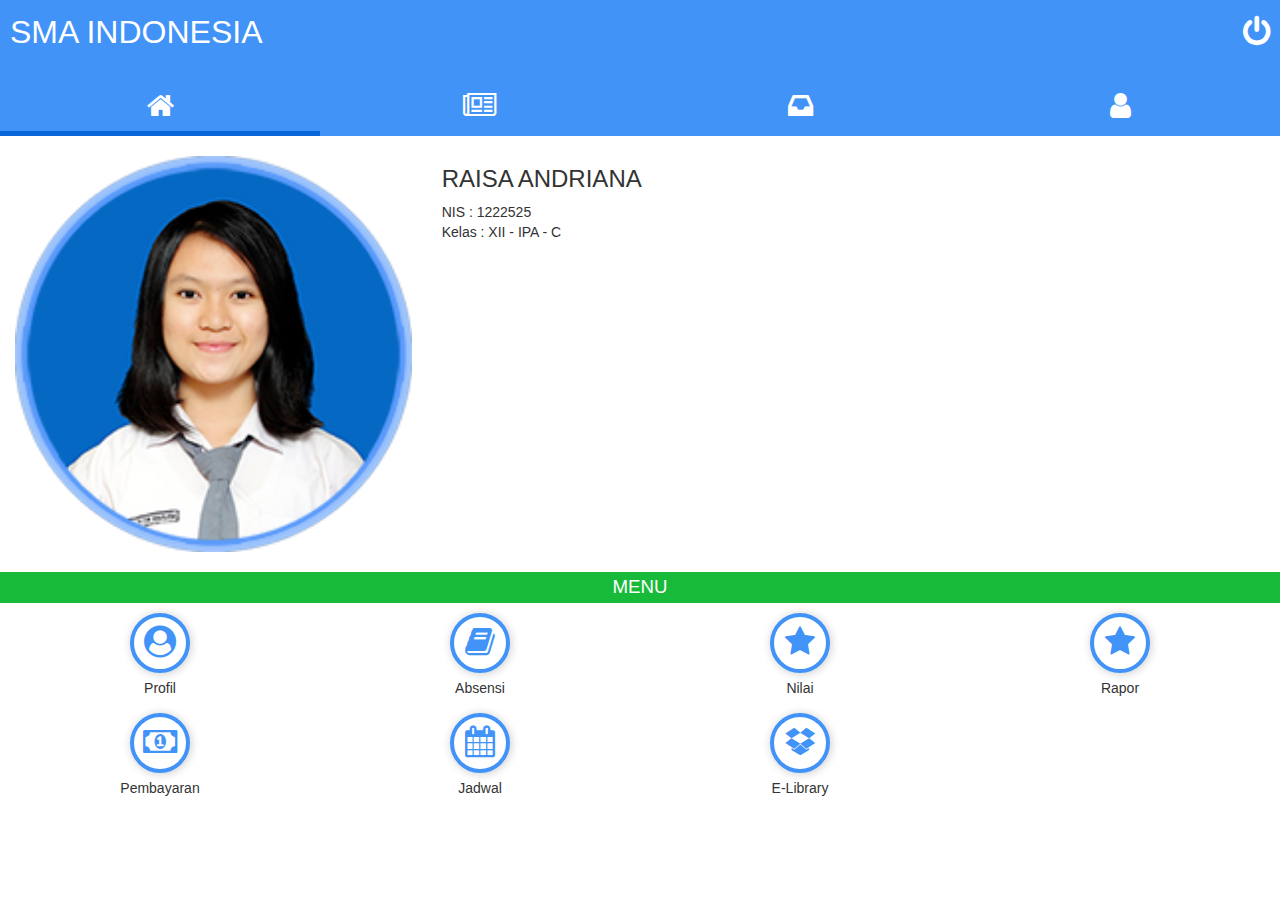
==== www/index.html @ 02286064 "Second commit" ====
<!DOCTYPE html>
<html lang="en">
<head>
    <meta charset="UTF-8">
    <meta name="viewport" content="width=device-width, initial-scale=1 maximum-scale=1 user-scalable=no">
    <meta name="mobile-web-app-capable" content="yes"><meta name="apple-mobile-web-app-capable" content="yes">
    <meta name="apple-touch-fullscreen" content="yes">

    <title>SMA INDONESIA</title>
    <link href="https://maxcdn.bootstrapcdn.com/font-awesome/4.7.0/css/font-awesome.min.css" rel="stylesheet" integrity="sha384-wvfXpqpZZVQGK6TAh5PVlGOfQNHSoD2xbE+QkPxCAFlNEevoEH3Sl0sibVcOQVnN" crossorigin="anonymous">
    <link rel="stylesheet" href="css/style.css">
    <link href="css/bootstrap.min.css" rel="stylesheet">
    <script src="https://ajax.googleapis.com/ajax/libs/jquery/1.12.4/jquery.min.js"></script>
    <script src="js/bootstrap.min.js"></script>
     <script>
         $(document).ready(function () {
            $("nav ul li").click(function(e) {

              if ($(this).hasClass('slider')) {
                return;
              }

              var whatTab = $(this).index();

              var howFar = 90 * whatTab;

              $(".slider").css({
                left: howFar + "px"
              });

              $(".ripple").remove();

              var posX = $(this).offset().left,
                  posY = $(this).offset().top,
                  buttonWidth = $(this).width(),
                  buttonHeight = $(this).height();

              $(this).prepend("<span class='ripple'></span>");

              if (buttonWidth >= buttonHeight) {
                buttonHeight = buttonWidth;
              } else {
                buttonWidth = buttonHeight;
              }

              var x = e.pageX - posX - buttonWidth / 2;
              var y = e.pageY - posY - buttonHeight / 2;

              $(".ripple").css({
                width: buttonWidth,
                height: buttonHeight,
                top: y + 'px',
                left: x + 'px'
              }).addClass("rippleEffect");

            });
            });
        </script>
    
  
</head>
<body>
   
     <header>
        <div class="judul">
                
                <p>SMA INDONESIA<a class="pull-right" href="login.html"><i class="fa fa-power-off" aria-hidden="true"></i></a></p>
                
        </div>
         <nav>
              <ul>
                  <li class="active"><a href="#tab1" data-toggle="tab"><i class="fa fa-home" aria-hidden="true"></i> <br></a></li>
                  <li><a href="#tab2" data-toggle="tab"><i class="fa fa-newspaper-o" aria-hidden="true"></i> <br></a></li>
                  <li><a href="#tab3" data-toggle="tab"><i class="fa fa-inbox" aria-hidden="true"></i> <br></a></li>
                  <li><a href="#tab4" data-toggle="tab"><i class="fa fa-user" aria-hidden="true"></i> <br></a></li>
                  <li class="slider"></li>
                </ul>
          </nav>
     </header>
      <div class="container-fluid">
        <div class="tab-content clearfix">
            <div class="tab-pane fade in active" id="tab1">
                <div class="row">
                   <div class="col-xs-4" id="pasfoto">
                       <img class="img-responsive" src="img/pasfoto.png" alt="">
                   </div>
                    <div class="col-xs-8">
                        <h3>RAISA ANDRIANA</h3>
                        <p>NIS : 1222525 <br>
                        Kelas : XII - IPA - C
                        </p>
                        
                    </div>
                </div>
                <div class="row" id="submenu">
                    <h3 class="hilight">MENU</h3>
                    <div class="col-xs-3">
                        <a href="profil.html"><i class="fa fa-user-circle" aria-hidden="true"></i></a>
                        <p class="text-center">Profil</p>
                    </div>
                    <div class="col-xs-3">
                        <a href="absen.html"><i class="fa fa-book" aria-hidden="true"></i></a>
                        <p class="text-center">Absensi</p>
                    </div>
                    <div class="col-xs-3">
                        <a href="nilai.html"><i class="fa fa-star" aria-hidden="true"></i></a>
                        <p class="text-center">Nilai</p>
                    </div>
                    <div class="col-xs-3">
                        <a href="rapor.html"><i class="fa fa-star" aria-hidden="true"></i></a>
                        <p class="text-center">Rapor</p>
                    </div>
                    <div class="col-xs-3">
                        <a href="spp.html"><i class="fa fa-money" aria-hidden="true"></i></a>
                        <p class="text-center">Pembayaran</p>
                    </div>
                    <div class="col-xs-3">
                        <a href="jadwal.html"><i class="fa fa-calendar" aria-hidden="true"></i></a>
                        <p class="text-center">Jadwal</p>
                    </div>
                    <div class="col-xs-3">
                        <a href="elib.html"><i class="fa fa-dropbox" aria-hidden="true"></i></a>
                        <p class="text-center">E-Library</p>
                    </div>
                    
                </div>
            </div>
            <div class="tab-pane fade" id="tab2">
                <div class="card">
                    <h3 class="card-title"><u>Pengumuman Persiapan Ujian Semester</u> </h3>
                    <p class="date new">20 Agustus 2017 </p>
                    <p class="card-text">Some quick example text to build on the card title and make up the bulk of the card's content.</p>
                    <a href="#" class="btn btn-primary">Baca Selengkapnya</a>
                </div>
                <div class="card">
                    <h3 class="card-title"><u>Pengumuman Libur Sekolah</u> </h3>
                    <p class="date">1 Agustus 2017</p>
                    <p class="card-text">Some quick example text to build on the card title and make up the bulk of the card's content.</p>
                    <a href="#" class="btn btn-primary">Baca Selengkapnya</a>
                </div>
                <div class="card">
                    <h3 class="card-title"><u>Penting!! Hati-hati Terhadap Segala Penipuan </u> </h3>
                    <p class="date">17 Juli 2017</p>
                    <p class="card-text">Some quick example text to build on the card title and make up the bulk of the card's content.</p>
                    <a href="#" class="btn btn-primary">Baca Selengkapnya</a>
                </div>
                <div class="card">
                    <h3 class="card-title"><u>Pengumuman Pelunasan SPP</u> </h3>
                    <p class="date">2 Juli 2017</p>
                    <p class="card-text">Some quick example text to build on the card title and make up the bulk of the card's content.</p>
                    <a href="#" class="btn btn-primary">Baca Selengkapnya</a>
                </div>
            </div>
            <div class="tab-pane fade" id="tab3">
                <div class="card">
                    <h3 class="card-title"><u>Pelunasan SPP Bulan Agustus 2017</u> </h3>
                    <p class="date new">20 Agustus 2017 </p>
                    <p class="card-text">Some quick example text to build on the card title and make up the bulk of the card's content.</p>
                    <a href="#" class="btn btn-primary">Baca Selengkapnya</a>
                </div>
            </div>
            <div class="tab-pane fade" id="tab4">
                <div class="container">
                    <div id="pasfoto">
                        <img class="img-responsive" src="img/pasfoto.png" alt="">
                        <h2 class="text-center">Raisa Andriana</h2>
                        <p class="text-center">XII - IPA - C</p>
                    </div>
                    <div class="table">
                       <table class="akun">
                        <tr>
                            <td>Username</td>
                            <td>: </td>
                            <td colspan="2">raisa6690</td>
                        </tr>
                        <tr>
                            <td>Email</td>
                            <td>: </td>
                            <td colspan="2">raisa6690@gmail.com</td>
                        </tr>
                        <tr>
                            <td>Password</td>
                            <td>: </td>
                            <td>*********</td>
                            <td><a href="#">Ganti</a></td>
                        </tr>
                        <tr>
                            <td>No. Handphone</td>
                            <td>: </td>
                            <td colspan="2">0821 4444 8888</td>
                        </tr>
                        <tr>
                            <td colspan="4" id="out">
                                <a href="login.html">Log Out</a>
                            </td>
                        </tr>
                        </table>
                    </div>
                </div>
            </div>
				
        </div>

       
        
   </div>
    
    
</body>
</html>
---- www/css/style.css ----
header{
    background: #4193F7;
    color: white;
    width: 100%;
}
header .judul p{
    font-size: 24pt;
    padding: 10px 
}header .judul{
    width: 100%;
}
header .judul p a i{
    color: white;
}
ul {
  font-size: 0;
  position: relative;
  padding: 0;
  width: 100%;
  margin: 40px auto;
  user-select: none;
}

li {
  display: inline-block;
  width: 25%;
  height: 60px;
  font-size: 9px;
  text-align: center;
  line-height: 60px;
  color: #fff;
  text-transform: uppercase;
  position: relative;
  overflow: hidden;
  cursor: pointer;
    text-decoration: none;
}

nav ul li a i{
    font-size: 22pt !important;
}
nav ul li a{
    color: white;
    text-decoration: none;
    display: block;
    line-height: 15px;
    padding-top: 15px; 
}
nav ul li a:hover{
    text-decoration: none !important;
    color: inherit;
    color: white ;
}
a:hover{
    text-decoration: none !important;
    color: inherit;
}
ul li a:focus{
    text-decoration: none;
    color: inherit;
}
.slider {
  display: block;
  position: absolute;
  bottom: 0;
  left: 0;
  height: 5px;
  background: #0966D8;
  transition: all 0.5s;
}
.ripple {
  width: 0;
  height: 0;
  border-radius: 50%;
  background: rgba(255, 255, 255, 0.4);
  -webkit-transform: scale(0);
  -ms-transform: scale(0);
  transform: scale(0);
  position: absolute;
  opacity: 1;
}

.rippleEffect {
  -webkit-animation: rippleDrop .6s linear;
  animation: rippleDrop .6s linear;
}

@-webkit-keyframes 
rippleDrop {  100% {
 -webkit-transform: scale(2);
 transform: scale(2);
 opacity: 0;
}
}

@keyframes 
rippleDrop {  100% {
 -webkit-transform: scale(2);
 transform: scale(2);
 opacity: 0;
}
}
/*content*/
#pasfoto img{
    width: 100%;
    margin-top: 10px;
}
.hilight{
    background-color: #18BA3A;
    padding: 5px;
    font-size: 14pt;
    color: white;
    text-align: center;
}
#submenu p{
    padding: 5px 0;
}

#submenu a{
    background-color: white;
    text-align: center;
    width: 60px;
    height: 60px;
    border: 4px solid #4193F7; 
    color: #4193F7;
    display: block;
    border-radius: 50%;
    box-shadow: 1px 1px 10px rgba(0, 0, 0, .2);
    margin: 0 auto;
    
}
#submenu a i{
    font-size: 24pt;
    line-height: 50px;
}
.new:after{
    background-color: red;
    content: "NEW";
    color: white;
    font-size: 9pt;
    padding: 2px;
}
.date{
    color: #4193F7;
    font-style: italic;
    margin-top: -5px;
}

#tab4 #pasfoto img{
    width: 40%;
    margin: 0 auto;
}
#tab4 p{
    font-size: 16pt;
}
.akun{
    margin: 0 auto;
}
.akun tr td{
    padding: 0 5px 0 5px;
}
.akun tr #out{
    text-align: center;
    padding-top: 20px;
}
.akun tr td a{
    margin: 0 auto;
    text-align: center;
    float: none;
    width: 500px;
    padding: 2px 20px;
    background: #4193F7;
    color: white;
    font-size: 11pt;
    text-decoration: none;
}
/*login*/
.logo{
    padding: 25px 0 5px 0;
    box-shadow: 0 2px 5px 1px rgba(0, 0, 0, 0.2);
    
    
}
.logo img{
    width: 80px;
    margin: 0 auto;
}
.logo p{
    font-size: 16pt;
    font-weight: bold;
    letter-spacing: 2px;
    padding-top: 15px;
}
/*
h1 {
  height: 100px;
  width: 100%;
  font-size: 18px;
  background: #18aa8d;
  color: white;
  line-height: 150%;
  border-radius: 3px 3px 0 0;
  box-shadow: 0 2px 5px 1px rgba(0, 0, 0, 0.2);
}
*/

/*
form {
  box-sizing: border-box;
  width: 260px;
  margin: 100px auto 0;
  box-shadow: 2px 2px 5px 1px rgba(0, 0, 0, 0.2);
  padding-bottom: 40px;
  border-radius: 3px;
}
*/

#login{
    margin: 0 auto;
    width: 250px;
}

#login input {
  margin: 30px 0;
  width: 250px;
  display: block;
  border: none;
  padding: 10px 0;
  border-bottom: solid 1px #4193F7;
  -webkit-transition: all 0.3s cubic-bezier(0.64, 0.09, 0.08, 1);
          transition: all 0.3s cubic-bezier(0.64, 0.09, 0.08, 1);
  background: -webkit-linear-gradient(top, rgba(255, 255, 255, 0) 96%, #4193F7 4%);
  background: linear-gradient(to bottom, rgba(255, 255, 255, 0) 96%, #4193F7 4%);
  background-position: -250px 0;
  background-size: 250px 100%;
  background-repeat: no-repeat;
  color: #4193F7;
}
#login input:focus, input:valid {
  box-shadow: none;
  outline: none;
  background-position: 0 0;
}
#login input:focus::-webkit-input-placeholder, input:valid::-webkit-input-placeholder {
  color: #4193F7;
  font-size: 11px;
  -webkit-transform: translateY(-20px);
          transform: translateY(-20px);
  visibility: visible !important;
}

#login button {
    border: none;
    background: #4193F7;
    cursor: pointer;
    border-radius: 3px;
    padding: 10px;
    margin-bottom: 10px;
    width: 250px;
    color: white;
    box-shadow: 0 3px 6px 0 rgba(0, 0, 0, 0.2);
}
#login button:hover {
    box-shadow: 0 6px 6px 0 rgba(0, 0, 0, 0.2);
    transition: all 0.3s;
}
#login a{
    color: dimgray;
    text-decoration: none;
    text-align: center;
    display: block;
    
}
#login p{
    color: #4193F7;
    font-size: 18pt;
    margin-top: 20px;
    
}
 
/*The magic happens in a few lines of code for the input:focus and input:valid. The CSS transform property plays a crucial role to achieve this little instant feedback effect.*/

#login input:focus::-webkit-input-placeholder, #login input:valid::-webkit-input-placeholder {
  color: #4193F7;
  font-size: 11px;
  -webkit-transform: translateY(-20px);
          transform: translateY(-20px);
  visibility: visible !important;
}

.atas{
    width: 100%;
    background-color: #4193F7;
    color: white;
    height: 50px;
    margin: 0 auto;
}
.atas h3{
    margin: 0;
    padding: 6px;
}
.atas a, .atas a:focus, .atas a:hover{
    color: white;
    font-size: 22pt;
    padding-right: 10px;
    text-decoration: none;
    
}
#profil .box {
    padding: 5px
}
#profil .hilight{
    margin-top: 0;
}
#profil p{
    font-size: 7pt;
}
#profil table tr td{
    padding: 3px 5px;
    vertical-align:baseline;
    font-size: 10pt
}
.box{
    width: 100%;
    padding: 2px;
    
}
.shadow {
    box-shadow: 1px 1px 2px rgba(0, 0, 0, .1);
    padding: 0;
}
#tabel{
    width: 100%;
    margin: 0;
}
#tabel tr th{
    text-align: center;
    background-color: #4193F7;
    border: 1px solid white;
    padding: 3px 10px;
    color: white;
}
.rapor tr th{
    background-color: #05B43A;
}
#tabel tr:nth-child(even) {
    background-color: rgba(0, 0, 0, .05);
}
#tabel tr td{
    text-align: center;
    padding: 5px 5px;
    font-size: 9pt
}
#tabel tr .mata{
    text-align: left;
}
#tabel tr .kanan{
    text-align: right;
}
.table-responsive{
    border: none !important;
    margin: 0;
    
    margin: 0 auto;
}
#tabel .red{
    background-color: #C50000 !important;
    color: white;
}
#nilai p{
    font-size: 8pt;
}
#nilai u{
    color: darkred;
}
#tabel ul li{
    display: block;
}
#recent #tabel tr td{
    padding: 5px 20px;
}
#pilihan{
    width: 90%;
    margin: 0 auto;
}
.rapor .jumlah{
    background-color: #05B43A !important;
    color: white;
}
#pembayaran #tabel #status{
    background: #05B43A;
    color: white;
}
#elib a{
    text-decoration: none;
}
#grafik .progress{
    margin-bottom: 10px;
}
#grafik{
    margin-bottom: 20px;
    font-size: 8pt;
}
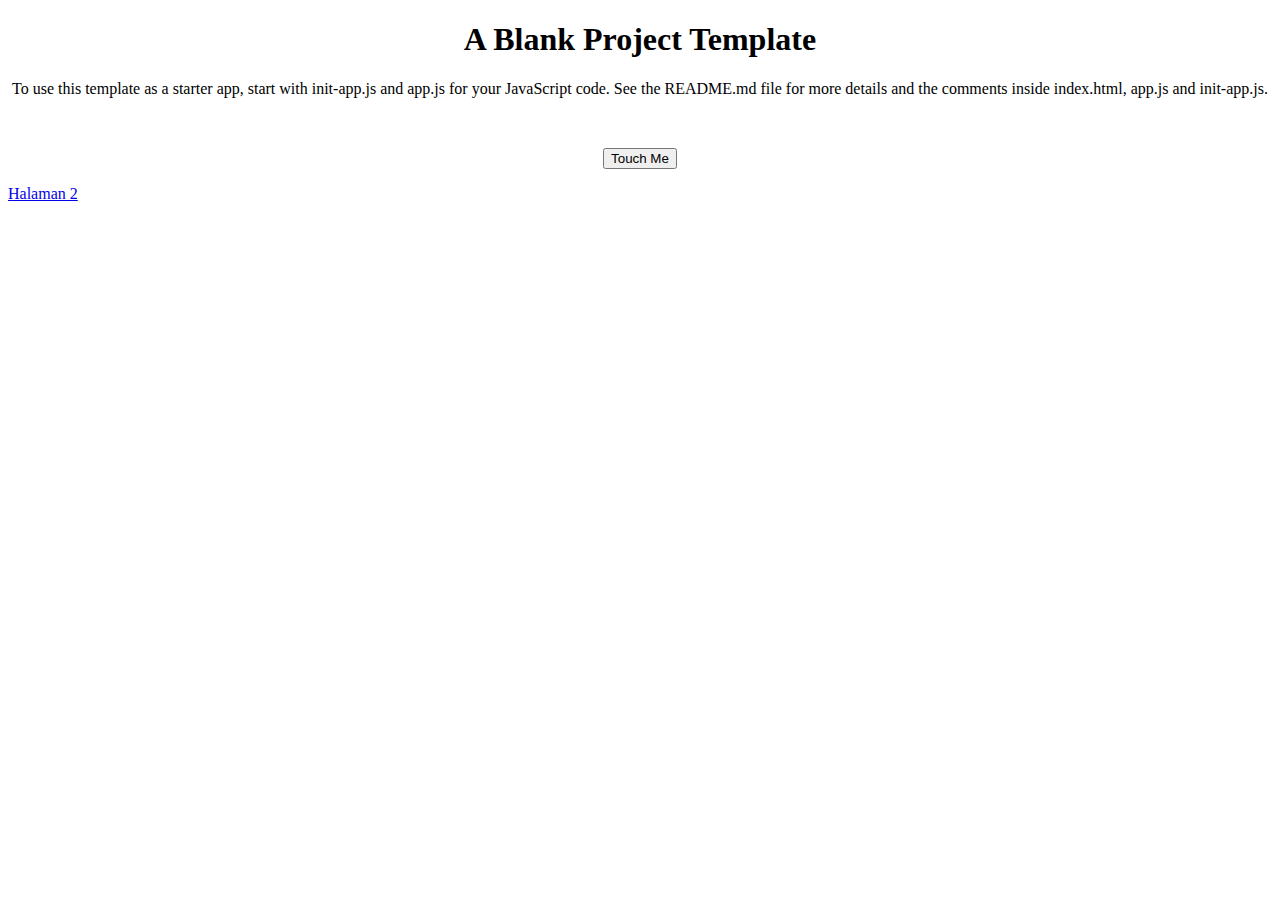
==== commit 0f36ca54: "last commit" ====
--- a/www/index.html
+++ b/www/index.html
@@ -1,210 +1,139 @@
-<!DOCTYPE html>
-<html lang="en">
-<head>
-    <meta charset="UTF-8">
-    <meta name="viewport" content="width=device-width, initial-scale=1 maximum-scale=1 user-scalable=no">
-    <meta name="mobile-web-app-capable" content="yes"><meta name="apple-mobile-web-app-capable" content="yes">
-    <meta name="apple-touch-fullscreen" content="yes">
-
-    <title>SMA INDONESIA</title>
-    <link href="https://maxcdn.bootstrapcdn.com/font-awesome/4.7.0/css/font-awesome.min.css" rel="stylesheet" integrity="sha384-wvfXpqpZZVQGK6TAh5PVlGOfQNHSoD2xbE+QkPxCAFlNEevoEH3Sl0sibVcOQVnN" crossorigin="anonymous">
-    <link rel="stylesheet" href="css/style.css">
-    <link href="css/bootstrap.min.css" rel="stylesheet">
-    <script src="https://ajax.googleapis.com/ajax/libs/jquery/1.12.4/jquery.min.js"></script>
-    <script src="js/bootstrap.min.js"></script>
-     <script>
-         $(document).ready(function () {
-            $("nav ul li").click(function(e) {
-
-              if ($(this).hasClass('slider')) {
-                return;
-              }
-
-              var whatTab = $(this).index();
-
-              var howFar = 90 * whatTab;
-
-              $(".slider").css({
-                left: howFar + "px"
-              });
-
-              $(".ripple").remove();
-
-              var posX = $(this).offset().left,
-                  posY = $(this).offset().top,
-                  buttonWidth = $(this).width(),
-                  buttonHeight = $(this).height();
-
-              $(this).prepend("<span class='ripple'></span>");
-
-              if (buttonWidth >= buttonHeight) {
-                buttonHeight = buttonWidth;
-              } else {
-                buttonWidth = buttonHeight;
-              }
-
-              var x = e.pageX - posX - buttonWidth / 2;
-              var y = e.pageY - posY - buttonHeight / 2;
-
-              $(".ripple").css({
-                width: buttonWidth,
-                height: buttonHeight,
-                top: y + 'px',
-                left: x + 'px'
-              }).addClass("rippleEffect");
-
-            });
-            });
-        </script>
-    
-  
-</head>
-<body>
-   
-     <header>
-        <div class="judul">
-                
-                <p>SMA INDONESIA<a class="pull-right" href="login.html"><i class="fa fa-power-off" aria-hidden="true"></i></a></p>
-                
-        </div>
-         <nav>
-              <ul>
-                  <li class="active"><a href="#tab1" data-toggle="tab"><i class="fa fa-home" aria-hidden="true"></i> <br></a></li>
-                  <li><a href="#tab2" data-toggle="tab"><i class="fa fa-newspaper-o" aria-hidden="true"></i> <br></a></li>
-                  <li><a href="#tab3" data-toggle="tab"><i class="fa fa-inbox" aria-hidden="true"></i> <br></a></li>
-                  <li><a href="#tab4" data-toggle="tab"><i class="fa fa-user" aria-hidden="true"></i> <br></a></li>
-                  <li class="slider"></li>
-                </ul>
-          </nav>
-     </header>
-      <div class="container-fluid">
-        <div class="tab-content clearfix">
-            <div class="tab-pane fade in active" id="tab1">
-                <div class="row">
-                   <div class="col-xs-4" id="pasfoto">
-                       <img class="img-responsive" src="img/pasfoto.png" alt="">
-                   </div>
-                    <div class="col-xs-8">
-                        <h3>RAISA ANDRIANA</h3>
-                        <p>NIS : 1222525 <br>
-                        Kelas : XII - IPA - C
-                        </p>
-                        
-                    </div>
-                </div>
-                <div class="row" id="submenu">
-                    <h3 class="hilight">MENU</h3>
-                    <div class="col-xs-3">
-                        <a href="profil.html"><i class="fa fa-user-circle" aria-hidden="true"></i></a>
-                        <p class="text-center">Profil</p>
-                    </div>
-                    <div class="col-xs-3">
-                        <a href="absen.html"><i class="fa fa-book" aria-hidden="true"></i></a>
-                        <p class="text-center">Absensi</p>
-                    </div>
-                    <div class="col-xs-3">
-                        <a href="nilai.html"><i class="fa fa-star" aria-hidden="true"></i></a>
-                        <p class="text-center">Nilai</p>
-                    </div>
-                    <div class="col-xs-3">
-                        <a href="rapor.html"><i class="fa fa-star" aria-hidden="true"></i></a>
-                        <p class="text-center">Rapor</p>
-                    </div>
-                    <div class="col-xs-3">
-                        <a href="spp.html"><i class="fa fa-money" aria-hidden="true"></i></a>
-                        <p class="text-center">Pembayaran</p>
-                    </div>
-                    <div class="col-xs-3">
-                        <a href="jadwal.html"><i class="fa fa-calendar" aria-hidden="true"></i></a>
-                        <p class="text-center">Jadwal</p>
-                    </div>
-                    <div class="col-xs-3">
-                        <a href="elib.html"><i class="fa fa-dropbox" aria-hidden="true"></i></a>
-                        <p class="text-center">E-Library</p>
-                    </div>
-                    
-                </div>
-            </div>
-            <div class="tab-pane fade" id="tab2">
-                <div class="card">
-                    <h3 class="card-title"><u>Pengumuman Persiapan Ujian Semester</u> </h3>
-                    <p class="date new">20 Agustus 2017 </p>
-                    <p class="card-text">Some quick example text to build on the card title and make up the bulk of the card's content.</p>
-                    <a href="#" class="btn btn-primary">Baca Selengkapnya</a>
-                </div>
-                <div class="card">
-                    <h3 class="card-title"><u>Pengumuman Libur Sekolah</u> </h3>
-                    <p class="date">1 Agustus 2017</p>
-                    <p class="card-text">Some quick example text to build on the card title and make up the bulk of the card's content.</p>
-                    <a href="#" class="btn btn-primary">Baca Selengkapnya</a>
-                </div>
-                <div class="card">
-                    <h3 class="card-title"><u>Penting!! Hati-hati Terhadap Segala Penipuan </u> </h3>
-                    <p class="date">17 Juli 2017</p>
-                    <p class="card-text">Some quick example text to build on the card title and make up the bulk of the card's content.</p>
-                    <a href="#" class="btn btn-primary">Baca Selengkapnya</a>
-                </div>
-                <div class="card">
-                    <h3 class="card-title"><u>Pengumuman Pelunasan SPP</u> </h3>
-                    <p class="date">2 Juli 2017</p>
-                    <p class="card-text">Some quick example text to build on the card title and make up the bulk of the card's content.</p>
-                    <a href="#" class="btn btn-primary">Baca Selengkapnya</a>
-                </div>
-            </div>
-            <div class="tab-pane fade" id="tab3">
-                <div class="card">
-                    <h3 class="card-title"><u>Pelunasan SPP Bulan Agustus 2017</u> </h3>
-                    <p class="date new">20 Agustus 2017 </p>
-                    <p class="card-text">Some quick example text to build on the card title and make up the bulk of the card's content.</p>
-                    <a href="#" class="btn btn-primary">Baca Selengkapnya</a>
-                </div>
-            </div>
-            <div class="tab-pane fade" id="tab4">
-                <div class="container">
-                    <div id="pasfoto">
-                        <img class="img-responsive" src="img/pasfoto.png" alt="">
-                        <h2 class="text-center">Raisa Andriana</h2>
-                        <p class="text-center">XII - IPA - C</p>
-                    </div>
-                    <div class="table">
-                       <table class="akun">
-                        <tr>
-                            <td>Username</td>
-                            <td>: </td>
-                            <td colspan="2">raisa6690</td>
-                        </tr>
-                        <tr>
-                            <td>Email</td>
-                            <td>: </td>
-                            <td colspan="2">raisa6690@gmail.com</td>
-                        </tr>
-                        <tr>
-                            <td>Password</td>
-                            <td>: </td>
-                            <td>*********</td>
-                            <td><a href="#">Ganti</a></td>
-                        </tr>
-                        <tr>
-                            <td>No. Handphone</td>
-                            <td>: </td>
-                            <td colspan="2">0821 4444 8888</td>
-                        </tr>
-                        <tr>
-                            <td colspan="4" id="out">
-                                <a href="login.html">Log Out</a>
-                            </td>
-                        </tr>
-                        </table>
-                    </div>
-                </div>
-            </div>
-				
-        </div>
-
-       
-        
-   </div>
-    
-    
-</body>
-</html>+<!DOCTYPE html>
+<html>
+<!--
+  * Please see the included README.md file for license terms and conditions.
+  -->
+<head>
+    <title>Blank Cordova Mobile App Template</title>
+    <meta http-equiv="Content-type" content="text/html; charset=utf-8">
+
+    <!-- see http://webdesign.tutsplus.com/tutorials/htmlcss-tutorials/quick-tip-dont-forget-the-viewport-meta-tag -->
+    <!-- <meta name="viewport" content="width=device-width, minimum-scale=1, initial-scale=1"> -->
+    <meta name="viewport" content="width=device-width, minimum-scale=1, initial-scale=1, user-scalable=no">
+    <!-- <meta name="viewport" content="width=device-width, initial-scale=1, user-scalable=yes, minimum-scale=1, maximum-scale=2"> -->
+    <style>
+        /* following two viewport lines are equivalent to meta viewport statement above, and is needed for Windows */
+        /* see http://www.quirksmode.org/blog/archives/2014/05/html5_dev_conf.html and http://dev.w3.org/csswg/css-device-adapt/ */
+        @-ms-viewport { width: 100vw ; min-zoom: 100% ; zoom: 100% ; }          @viewport { width: 100vw ; min-zoom: 100% zoom: 100% ; }
+        @-ms-viewport { user-zoom: fixed ; min-zoom: 100% ; }                   @viewport { user-zoom: fixed ; min-zoom: 100% ; }
+        /*@-ms-viewport { user-zoom: zoom ; min-zoom: 100% ; max-zoom: 200% ; }   @viewport { user-zoom: zoom ; min-zoom: 100% ; max-zoom: 200% ; }*/
+    </style>
+
+    <!-- See explanation at the bottom of this file for info regarding placement of JS libraries. -->
+    <!-- These library references (below) are just examples to give you the general idea... -->
+    <!-- <script src="lib/mc/hammer.js"></script> -->
+    <!-- <script src="lib/ft/fastclick.js"></script> -->
+    <!-- <script src="lib/jq/jquery.js"></script> -->
+
+    <link rel="stylesheet" href="css/app.css">
+</head>
+
+
+<body>
+    <h1 class="align-center">A Blank Project Template</h1>
+    <p class="align-center">
+        To use this template as a starter app, start with init-app.js and app.js for your JavaScript code.
+        See the README.md file for more details and the comments inside index.html, app.js and init-app.js.
+    </p>
+    <br>
+    <p class="align-center">
+        <input type="button" id="id_btnHello" value="Touch Me">
+    </p>
+    
+    <a href="hal2.html"> Halaman 2 </a>
+
+    <!-- IMPORTANT: Do not include a weinre script tag as part of your release builds! -->
+    <!-- Place your remote debugging weinre script URL here, if it does not work below. -->
+
+    <!-- See <head> section above for additional JS libraries loaded as part of this application. -->
+
+    <!-- "Phantom" cordova.js required for projects that use Cordova plugins. -->
+    <script src="cordova.js"></script>
+
+    <!-- for your event code, see README and file comments for details -->
+    <script src="js/app.js"></script>
+    <!-- for your init code, see README and file comments for details -->
+    <script src="js/init-app.js"></script>
+    <!-- normalizes device and document ready events, see file for details -->
+    <script src="xdk/init-dev.js"></script>
+
+    <!-- IMPORTANT: Do not include a weinre script tag as part of your release builds! -->
+    <!-- Place your remote debugging weinre script URL here, if it does not work above. -->
+</body>
+
+<!--
+
+    Recommended JavaScript library load order for hybrid Cordova apps:
+
+    * "Device-Independent" JavaScript libraries.
+    * optional: weinre debug script tag for remote console debug (see notes).
+    * Intel XDK device JavaScript library.
+    * Cordova/PhoneGap device JavaScript library.
+    * "Device-Dependent" JavaScript libraries.
+    * Application JavaScript <script> tags and libraries.
+    * optional: weinre debug script tag for remote console debug (see notes).
+
+    In complex projects, the JavaScript load order is important. You must
+    insure that the underlying device API native code finishes its init, which
+    usually takes longer than the webview init...
+
+    VERY IMPORTANT: notice that all of the libraries used in this project are
+    located within the app's local directories, which means they will get
+    bundled with the app. They are NOT being pulled in over the net. In most
+    cases, this is what you should be doing when you build a hybrid mobile
+    app. This insures that you always use the JS code that you debugged
+    against AND that you are not requiring a data connection (network
+    connection) to get the app started. If your app startup required a data
+    connection to initialize and start interaction with the user, lack of a
+    reliable network connection could be disasterous. Not to mention it
+    generally results in a slower load time. Loading locally is much
+    friendlier to your end user's data plan and their device battery.  :-)
+
+    NOTE: do not use a directory prefix with the cordova.js file - it is
+    inserted automatically by the build system, simulator and other tools and
+    is assumed to be in the index.html source directory. You will not find
+    this JS file anywhere in your project, it is a "phantom" library. If you
+    do see copies of this file as part of your project it should be removed to
+    avoid confusion and problems.
+
+    LIBRARY NOTE: If you are using a large number of JavaScript libraries,
+    especially third-party libraries (like jQuery, {{ mustache }}, Underscore,
+    etc.) that are "independent" of the device APIs provided by the Cordova
+    library and plugins - and they are independent of your app code - your
+    app initialization will be most successful if you load these libraries
+    BEFORE the Cordova JS file, in the <head> section of your index.html file.
+    Obviously, any code that depends on Cordova APIs must be loaded AFTER the
+    cordova.js library.
+
+    Libraries that are "independent" of the device APIs are libraries that you
+    could use in a desktop browser. "Dependent" libraries are, most likely,
+    your own code that you've written specifically to work with the Cordova
+    device APIs. In some cases, if your device-dependent code requires access
+    to device-independent code to get started, you may have to use something
+    like CommonJS to force the device-dependent code to wait for the
+    device-independent code to initialize, otherwise you may have trouble
+    getting your app started.
+
+    Because of this added dependency on the underlying native code (device)
+    initialization, you should not use the "document ready" event to start
+    your application. You should wait for the cordova "deviceready" event
+    before you begin your application (if it uses any Cordova device APIs); in
+    practice, it is best to wait for both. (See the init-dev.js file in this
+    template for an example of how to wait for both, it generates a custom
+    "app.Ready" event that you can wait for and just forget about the other
+    events.)
+
+    NOTE: *any* library that redefines addEventListener() or fiddles with
+    outstanding events may interfere with capturing the Cordova "deviceready"
+    event and should, therefore, be placed *BEFORE* the Cordova JS library in
+    the load order.
+
+    ALSO: if you use weinre for debugging, you may have to experiment with the
+    placement of the weinre script. Some recommended locations are shown
+    within this app. If these locations do not work, you may have to
+    experiment. The optimum placement can be app-specific, primarily as a
+    function of the included JavaScript libraries and your initialization.
+
+-->
+
+</html>
--- a/www/css/app.css
+++ b/www/css/app.css
@@ -0,0 +1,48 @@
+/*
+ * Please see the included README.md file for license terms and conditions.
+ */
+
+
+/* This file is completely optional and not required. */
+/* Note the reference that includes it in the index.html file. */
+
+
+/* Disable certain interactions on touch devices */
+/* SOURCE: https://github.com/ftlabs/fastclick/blob/master/examples/input.html */
+/* LICENSE: https://github.com/ftlabs/fastclick/blob/master/LICENSE */
+body {
+    -webkit-touch-callout: none ;
+    -webkit-text-size-adjust: none ; -ms-text-size-adjust: none ;
+    -webkit-user-select: none ; -moz-user-select: none ; -ms-user-select: none ; user-select: none ;
+    -webkit-highlight: none ;
+    -webkit-tap-highlight-color: rgba(0,0,0,0) ;
+    -webkit-tap-highlight-color: transparent ;      /* For some Androids */
+}
+
+/* Recommended for Windows 8 Phone */
+/* SOURCE: http://www.excellentwebworld.com/common-problems-solution-for-windows-phone-8-phonegap */
+html {
+    -ms-touch-action: pan-x ;
+}
+
+/* Recommended for Windows 8 Phone */
+/* SOURCE: http://www.excellentwebworld.com/common-problems-solution-for-windows-phone-8-phonegap */
+body {
+    -ms-touch-action: pan-y ;
+    -ms-content-zooming: none ;
+}
+
+/* allow copy-paste */
+input, textarea  {
+    -webkit-user-select: text ; -moz-user-select: text ; -ms-user-select: text ; user-select: text ;
+}
+
+body {
+    /* margin: 0.5rem ; */
+    background: white ;
+    color: black ;
+}
+
+.align-center {
+    text-align: center ;
+}
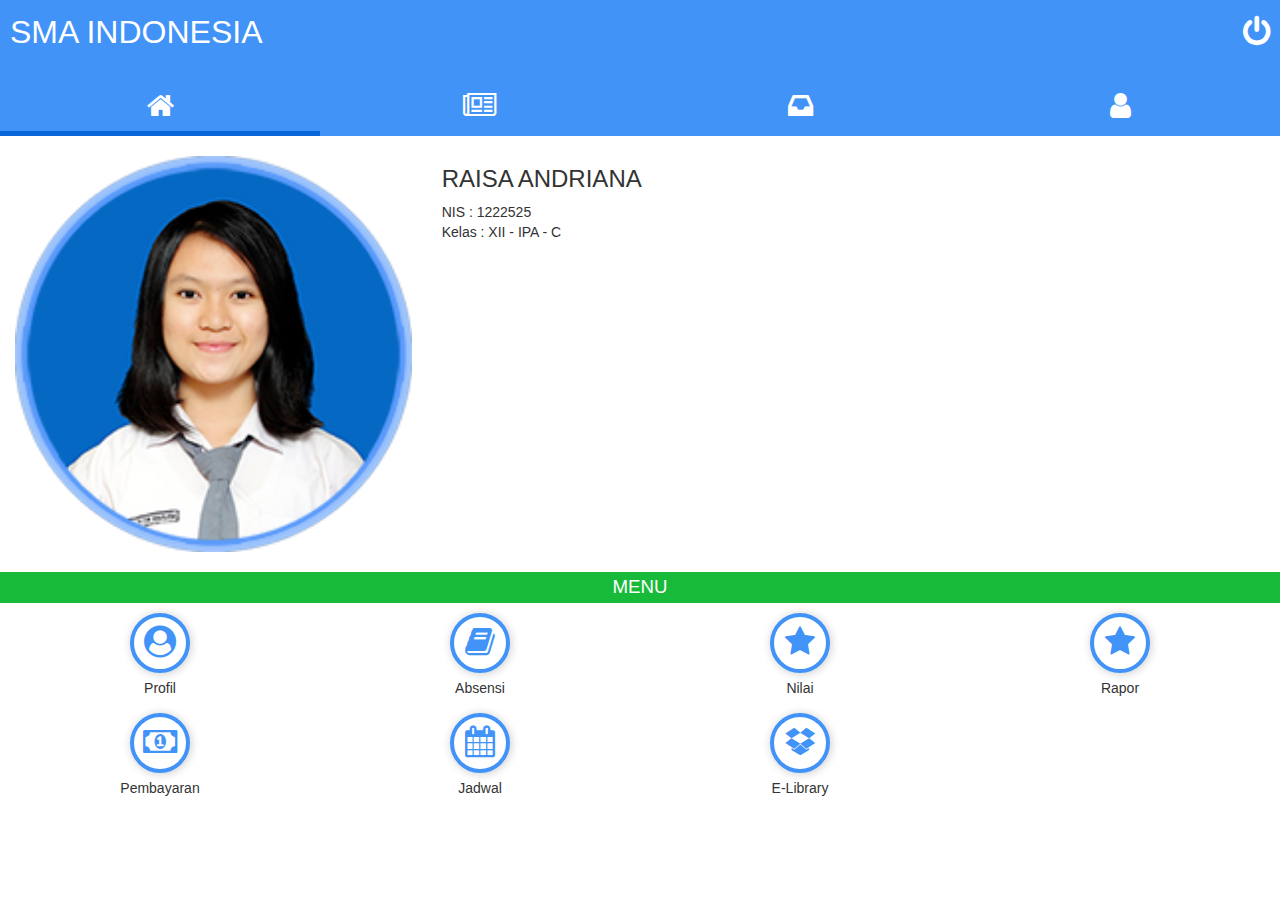
==== commit f341ac56: "end commitss" ====
--- a/www/index.html
+++ b/www/index.html
@@ -1,139 +1,220 @@
-<!DOCTYPE html>
-<html>
-<!--
-  * Please see the included README.md file for license terms and conditions.
-  -->
-<head>
-    <title>Blank Cordova Mobile App Template</title>
-    <meta http-equiv="Content-type" content="text/html; charset=utf-8">
-
-    <!-- see http://webdesign.tutsplus.com/tutorials/htmlcss-tutorials/quick-tip-dont-forget-the-viewport-meta-tag -->
-    <!-- <meta name="viewport" content="width=device-width, minimum-scale=1, initial-scale=1"> -->
-    <meta name="viewport" content="width=device-width, minimum-scale=1, initial-scale=1, user-scalable=no">
-    <!-- <meta name="viewport" content="width=device-width, initial-scale=1, user-scalable=yes, minimum-scale=1, maximum-scale=2"> -->
-    <style>
-        /* following two viewport lines are equivalent to meta viewport statement above, and is needed for Windows */
-        /* see http://www.quirksmode.org/blog/archives/2014/05/html5_dev_conf.html and http://dev.w3.org/csswg/css-device-adapt/ */
-        @-ms-viewport { width: 100vw ; min-zoom: 100% ; zoom: 100% ; }          @viewport { width: 100vw ; min-zoom: 100% zoom: 100% ; }
-        @-ms-viewport { user-zoom: fixed ; min-zoom: 100% ; }                   @viewport { user-zoom: fixed ; min-zoom: 100% ; }
-        /*@-ms-viewport { user-zoom: zoom ; min-zoom: 100% ; max-zoom: 200% ; }   @viewport { user-zoom: zoom ; min-zoom: 100% ; max-zoom: 200% ; }*/
-    </style>
-
-    <!-- See explanation at the bottom of this file for info regarding placement of JS libraries. -->
-    <!-- These library references (below) are just examples to give you the general idea... -->
-    <!-- <script src="lib/mc/hammer.js"></script> -->
-    <!-- <script src="lib/ft/fastclick.js"></script> -->
-    <!-- <script src="lib/jq/jquery.js"></script> -->
-
-    <link rel="stylesheet" href="css/app.css">
-</head>
-
-
-<body>
-    <h1 class="align-center">A Blank Project Template</h1>
-    <p class="align-center">
-        To use this template as a starter app, start with init-app.js and app.js for your JavaScript code.
-        See the README.md file for more details and the comments inside index.html, app.js and init-app.js.
-    </p>
-    <br>
-    <p class="align-center">
-        <input type="button" id="id_btnHello" value="Touch Me">
-    </p>
-    
-    <a href="hal2.html"> Halaman 2 </a>
-
-    <!-- IMPORTANT: Do not include a weinre script tag as part of your release builds! -->
-    <!-- Place your remote debugging weinre script URL here, if it does not work below. -->
-
-    <!-- See <head> section above for additional JS libraries loaded as part of this application. -->
-
-    <!-- "Phantom" cordova.js required for projects that use Cordova plugins. -->
-    <script src="cordova.js"></script>
-
-    <!-- for your event code, see README and file comments for details -->
-    <script src="js/app.js"></script>
-    <!-- for your init code, see README and file comments for details -->
-    <script src="js/init-app.js"></script>
-    <!-- normalizes device and document ready events, see file for details -->
-    <script src="xdk/init-dev.js"></script>
-
-    <!-- IMPORTANT: Do not include a weinre script tag as part of your release builds! -->
-    <!-- Place your remote debugging weinre script URL here, if it does not work above. -->
-</body>
-
-<!--
-
-    Recommended JavaScript library load order for hybrid Cordova apps:
-
-    * "Device-Independent" JavaScript libraries.
-    * optional: weinre debug script tag for remote console debug (see notes).
-    * Intel XDK device JavaScript library.
-    * Cordova/PhoneGap device JavaScript library.
-    * "Device-Dependent" JavaScript libraries.
-    * Application JavaScript <script> tags and libraries.
-    * optional: weinre debug script tag for remote console debug (see notes).
-
-    In complex projects, the JavaScript load order is important. You must
-    insure that the underlying device API native code finishes its init, which
-    usually takes longer than the webview init...
-
-    VERY IMPORTANT: notice that all of the libraries used in this project are
-    located within the app's local directories, which means they will get
-    bundled with the app. They are NOT being pulled in over the net. In most
-    cases, this is what you should be doing when you build a hybrid mobile
-    app. This insures that you always use the JS code that you debugged
-    against AND that you are not requiring a data connection (network
-    connection) to get the app started. If your app startup required a data
-    connection to initialize and start interaction with the user, lack of a
-    reliable network connection could be disasterous. Not to mention it
-    generally results in a slower load time. Loading locally is much
-    friendlier to your end user's data plan and their device battery.  :-)
-
-    NOTE: do not use a directory prefix with the cordova.js file - it is
-    inserted automatically by the build system, simulator and other tools and
-    is assumed to be in the index.html source directory. You will not find
-    this JS file anywhere in your project, it is a "phantom" library. If you
-    do see copies of this file as part of your project it should be removed to
-    avoid confusion and problems.
-
-    LIBRARY NOTE: If you are using a large number of JavaScript libraries,
-    especially third-party libraries (like jQuery, {{ mustache }}, Underscore,
-    etc.) that are "independent" of the device APIs provided by the Cordova
-    library and plugins - and they are independent of your app code - your
-    app initialization will be most successful if you load these libraries
-    BEFORE the Cordova JS file, in the <head> section of your index.html file.
-    Obviously, any code that depends on Cordova APIs must be loaded AFTER the
-    cordova.js library.
-
-    Libraries that are "independent" of the device APIs are libraries that you
-    could use in a desktop browser. "Dependent" libraries are, most likely,
-    your own code that you've written specifically to work with the Cordova
-    device APIs. In some cases, if your device-dependent code requires access
-    to device-independent code to get started, you may have to use something
-    like CommonJS to force the device-dependent code to wait for the
-    device-independent code to initialize, otherwise you may have trouble
-    getting your app started.
-
-    Because of this added dependency on the underlying native code (device)
-    initialization, you should not use the "document ready" event to start
-    your application. You should wait for the cordova "deviceready" event
-    before you begin your application (if it uses any Cordova device APIs); in
-    practice, it is best to wait for both. (See the init-dev.js file in this
-    template for an example of how to wait for both, it generates a custom
-    "app.Ready" event that you can wait for and just forget about the other
-    events.)
-
-    NOTE: *any* library that redefines addEventListener() or fiddles with
-    outstanding events may interfere with capturing the Cordova "deviceready"
-    event and should, therefore, be placed *BEFORE* the Cordova JS library in
-    the load order.
-
-    ALSO: if you use weinre for debugging, you may have to experiment with the
-    placement of the weinre script. Some recommended locations are shown
-    within this app. If these locations do not work, you may have to
-    experiment. The optimum placement can be app-specific, primarily as a
-    function of the included JavaScript libraries and your initialization.
-
--->
-
-</html>
+<!DOCTYPE html>
+<html lang="en">
+<head>
+    <meta charset="UTF-8">
+    <meta name="viewport" content="width=device-width, initial-scale=1 maximum-scale=1 user-scalable=no">
+    <meta name="mobile-web-app-capable" content="yes"><meta name="apple-mobile-web-app-capable" content="yes">
+    <meta name="apple-touch-fullscreen" content="yes">
+
+    <title>SMA INDONESIA</title>
+    <link href="https://maxcdn.bootstrapcdn.com/font-awesome/4.7.0/css/font-awesome.min.css" rel="stylesheet" integrity="sha384-wvfXpqpZZVQGK6TAh5PVlGOfQNHSoD2xbE+QkPxCAFlNEevoEH3Sl0sibVcOQVnN" crossorigin="anonymous">
+    <link rel="stylesheet" href="css/style.css">
+    <link href="css/bootstrap.min.css" rel="stylesheet">
+    <script src="https://ajax.googleapis.com/ajax/libs/jquery/1.12.4/jquery.min.js"></script>
+    <script src="js/bootstrap.min.js"></script>
+     <script>
+         $(document).ready(function () {
+            $("nav ul li").click(function(e) {
+
+              if ($(this).hasClass('slider')) {
+                return;
+              }
+
+              var whatTab = $(this).index();
+
+              var howFar = 90 * whatTab;
+
+              $(".slider").css({
+                left: howFar + "px"
+              });
+
+              $(".ripple").remove();
+
+              var posX = $(this).offset().left,
+                  posY = $(this).offset().top,
+                  buttonWidth = $(this).width(),
+                  buttonHeight = $(this).height();
+
+              $(this).prepend("<span class='ripple'></span>");
+
+              if (buttonWidth >= buttonHeight) {
+                buttonHeight = buttonWidth;
+              } else {
+                buttonWidth = buttonHeight;
+              }
+
+              var x = e.pageX - posX - buttonWidth / 2;
+              var y = e.pageY - posY - buttonHeight / 2;
+
+              $(".ripple").css({
+                width: buttonWidth,
+                height: buttonHeight,
+                top: y + 'px',
+                left: x + 'px'
+              }).addClass("rippleEffect");
+
+            });
+            });
+         
+        </script>
+    
+  
+</head>
+<body id="index">
+   
+     <header>
+        <div class="judul">
+                
+                <p>SMA INDONESIA<a class="pull-right" href="login.html"><i class="fa fa-power-off" aria-hidden="true"></i></a></p>
+                
+        </div>
+         <nav>
+              <ul>
+                  <li class="active"><a href="#tab1" data-toggle="tab"><i class="fa fa-home" aria-hidden="true"></i> <br></a></li>
+                  <li><a href="#tab2" data-toggle="tab"><i class="fa fa-newspaper-o" aria-hidden="true"></i> <br></a></li>
+                  <li><a href="#tab3" data-toggle="tab"><i class="fa fa-inbox" aria-hidden="true"></i> <br></a></li>
+                  <li><a href="#tab4" data-toggle="tab"><i class="fa fa-user" aria-hidden="true"></i> <br></a></li>
+                  <li class="slider"></li>
+                </ul>
+          </nav>
+     </header>
+      <div class="container-fluid">
+        <div class="tab-content clearfix">
+            <div class="tab-pane fade in active" id="tab1">
+                <div class="row">
+                   <div class="col-xs-4" id="pasfoto">
+                       <img class="img-responsive" src="img/pasfoto.png" alt="">
+                   </div>
+                    <div class="col-xs-8">
+                        <h3>RAISA ANDRIANA</h3>
+                        <p>NIS : 1222525 <br>
+                        Kelas : XII - IPA - C
+                        </p>
+                        
+                    </div>
+                </div>
+                <div class="row" id="submenu">
+                    <h3 class="hilight">MENU</h3>
+                    <div class="col-xs-3">
+                        <a href="profil.html"><i class="fa fa-user-circle" aria-hidden="true"></i></a>
+                        <p class="text-center">Profil</p>
+                    </div>
+                    <div class="col-xs-3">
+                        <a href="absen.html"><i class="fa fa-book" aria-hidden="true"></i></a>
+                        <p class="text-center">Absensi</p>
+                    </div>
+                    <div class="col-xs-3">
+                        <a href="nilai.html"><i class="fa fa-star" aria-hidden="true"></i></a>
+                        <p class="text-center">Nilai</p>
+                    </div>
+                    <div class="col-xs-3">
+                        <a href="rapor.html"><i class="fa fa-star" aria-hidden="true"></i></a>
+                        <p class="text-center">Rapor</p>
+                    </div>
+                    <div class="col-xs-3">
+                        <a href="spp.html"><i class="fa fa-money" aria-hidden="true"></i></a>
+                        <p class="text-center">Pembayaran</p>
+                    </div>
+                    <div class="col-xs-3">
+                        <a href="jadwal.html"><i class="fa fa-calendar" aria-hidden="true"></i></a>
+                        <p class="text-center">Jadwal</p>
+                    </div>
+                    <div class="col-xs-3">
+                        <a href="elib.html"><i class="fa fa-dropbox" aria-hidden="true"></i></a>
+                        <p class="text-center">E-Library</p>
+                    </div>
+                    
+                </div>
+            </div>
+            <div class="tab-pane fade" id="tab2">
+                <div class="card">
+                    <h3 class="card-title"><u>Pengumuman Persiapan Ujian Semester</u> </h3>
+                    <p class="date new">20 Agustus 2017 </p>
+                    <p class="card-text">Some quick example text to build on the card title and make up the bulk of the card's content.</p>
+                    <a href="#" class="btn btn-primary">Baca Selengkapnya</a>
+                </div>
+                <div class="card">
+                    <h3 class="card-title"><u>Pengumuman Libur Sekolah</u> </h3>
+                    <p class="date">1 Agustus 2017</p>
+                    <p class="card-text">Some quick example text to build on the card title and make up the bulk of the card's content.</p>
+                    <a href="#" class="btn btn-primary">Baca Selengkapnya</a>
+                </div>
+                <div class="card">
+                    <h3 class="card-title"><u>Penting!! Hati-hati Terhadap Segala Penipuan </u> </h3>
+                    <p class="date">17 Juli 2017</p>
+                    <p class="card-text">Some quick example text to build on the card title and make up the bulk of the card's content.</p>
+                    <a href="#" class="btn btn-primary">Baca Selengkapnya</a>
+                </div>
+                <div class="card">
+                    <h3 class="card-title"><u>Pengumuman Pelunasan SPP</u> </h3>
+                    <p class="date">2 Juli 2017</p>
+                    <p class="card-text">Some quick example text to build on the card title and make up the bulk of the card's content.</p>
+                    <a href="#" class="btn btn-primary">Baca Selengkapnya</a>
+                </div>
+            </div>
+            <div class="tab-pane fade" id="tab3">
+                <div class="card">
+                    <h3 class="card-title"><u>Pelunasan SPP Bulan Agustus 2017</u> </h3>
+                    <p class="date new">20 Agustus 2017 </p>
+                    <p class="card-text">Some quick example text to build on the card title and make up the bulk of the card's content.</p>
+                    <a href="#" class="btn btn-primary">Baca Selengkapnya</a>
+                </div>
+            </div>
+            <div class="tab-pane fade" id="tab4">
+                <div class="container">
+                    <div id="pasfoto">
+                        <img class="img-responsive" src="img/pasfoto.png" alt="">
+                        <h2 class="text-center">Raisa Andriana</h2>
+                        <p class="text-center">XII - IPA - C</p>
+                    </div>
+                    <div class="table">
+                       <table class="akun">
+                        <tr>
+                            <td>Username</td>
+                            <td>: </td>
+                            <td colspan="2">raisa6690</td>
+                        </tr>
+                        <tr>
+                            <td>Email</td>
+                            <td>: </td>
+                            <td colspan="2">raisa6690@gmail.com</td>
+                        </tr>
+                        <tr>
+                            <td>Password</td>
+                            <td>: </td>
+                            <td>*********</td>
+                            <td><a href="#">Ganti</a></td>
+                        </tr>
+                        <tr>
+                            <td>No. Handphone</td>
+                            <td>: </td>
+                            <td colspan="2">0821 4444 8888</td>
+                        </tr>
+                        <tr>
+                            <td colspan="4" id="out">
+                                <a href="login.html">Log Out</a>
+                            </td>
+                        </tr>
+                        </table>
+                    </div>
+                </div>
+            </div>
+				
+        </div>
+
+       
+        
+   </div>
+    
+    
+    <script src="cordova.js"></script>
+
+    <!-- for your event code, see README and file comments for details -->
+    <script src="js/app.js"></script>
+    <!-- for your init code, see README and file comments for details -->
+    <script src="js/init-app.js"></script>
+    <!-- normalizes device and document ready events, see file for details -->
+    <script src="xdk/init-dev.js"></script>    
+    
+</body>
+</html>--- a/www/css/style.css
+++ b/www/css/style.css
@@ -0,0 +1,404 @@
+
+header{
+    background: #4193F7;
+    color: white;
+    width: 100%;
+}
+header .judul p{
+    font-size: 24pt;
+    padding: 10px 
+}header .judul{
+    width: 100%;
+}
+header .judul p a i{
+    color: white;
+}
+ul {
+  font-size: 0;
+  position: relative;
+  padding: 0;
+  width: 100%;
+  margin: 40px auto;
+  user-select: none;
+}
+
+li {
+  display: inline-block;
+  width: 25%;
+  height: 60px;
+  font-size: 9px;
+  text-align: center;
+  line-height: 60px;
+  color: #fff;
+  text-transform: uppercase;
+  position: relative;
+  overflow: hidden;
+  cursor: pointer;
+    text-decoration: none;
+}
+
+nav ul li a i{
+    font-size: 22pt !important;
+}
+nav ul li a{
+    color: white;
+    text-decoration: none;
+    display: block;
+    line-height: 15px;
+    padding-top: 15px; 
+}
+nav ul li a:hover{
+    text-decoration: none !important;
+    color: inherit;
+    color: white ;
+}
+a:hover{
+    text-decoration: none !important;
+    color: inherit;
+}
+ul li a:focus{
+    text-decoration: none;
+    color: inherit;
+}
+.slider {
+  display: block;
+  position: absolute;
+  bottom: 0;
+  left: 0;
+  height: 5px;
+  background: #0966D8;
+  transition: all 0.5s;
+}
+.ripple {
+  width: 0;
+  height: 0;
+  border-radius: 50%;
+  background: rgba(255, 255, 255, 0.4);
+  -webkit-transform: scale(0);
+  -ms-transform: scale(0);
+  transform: scale(0);
+  position: absolute;
+  opacity: 1;
+}
+
+.rippleEffect {
+  -webkit-animation: rippleDrop .6s linear;
+  animation: rippleDrop .6s linear;
+}
+
+@-webkit-keyframes 
+rippleDrop {  100% {
+ -webkit-transform: scale(2);
+ transform: scale(2);
+ opacity: 0;
+}
+}
+
+@keyframes 
+rippleDrop {  100% {
+ -webkit-transform: scale(2);
+ transform: scale(2);
+ opacity: 0;
+}
+}
+/*content*/
+#pasfoto img{
+    width: 100%;
+    margin-top: 10px;
+}
+.hilight{
+    background-color: #18BA3A;
+    padding: 5px;
+    font-size: 14pt;
+    color: white;
+    text-align: center;
+}
+#submenu p{
+    padding: 5px 0;
+}
+
+#submenu a{
+    background-color: white;
+    text-align: center;
+    width: 60px;
+    height: 60px;
+    border: 4px solid #4193F7; 
+    color: #4193F7;
+    display: block;
+    border-radius: 50%;
+    box-shadow: 1px 1px 10px rgba(0, 0, 0, .2);
+    margin: 0 auto;
+    
+}
+#submenu a i{
+    font-size: 24pt;
+    line-height: 50px;
+}
+.new:after{
+    background-color: red;
+    content: "NEW";
+    color: white;
+    font-size: 9pt;
+    padding: 2px;
+}
+.date{
+    color: #4193F7;
+    font-style: italic;
+    margin-top: -5px;
+}
+
+#tab4 #pasfoto img{
+    width: 40%;
+    margin: 0 auto;
+}
+#tab4 p{
+    font-size: 16pt;
+}
+.akun{
+    margin: 0 auto;
+}
+.akun tr td{
+    padding: 0 5px 0 5px;
+}
+.akun tr #out{
+    text-align: center;
+    padding-top: 20px;
+}
+.akun tr td a{
+    margin: 0 auto;
+    text-align: center;
+    float: none;
+    width: 500px;
+    padding: 2px 20px;
+    background: #4193F7;
+    color: white;
+    font-size: 11pt;
+    text-decoration: none;
+}
+/*login*/
+.logo{
+    padding: 25px 0 5px 0;
+    box-shadow: 0 2px 5px 1px rgba(0, 0, 0, 0.2);
+    
+    
+}
+.logo img{
+    width: 80px;
+    margin: 0 auto;
+}
+.logo p{
+    font-size: 16pt;
+    font-weight: bold;
+    letter-spacing: 2px;
+    padding-top: 15px;
+}
+/*
+h1 {
+  height: 100px;
+  width: 100%;
+  font-size: 18px;
+  background: #18aa8d;
+  color: white;
+  line-height: 150%;
+  border-radius: 3px 3px 0 0;
+  box-shadow: 0 2px 5px 1px rgba(0, 0, 0, 0.2);
+}
+*/
+
+/*
+form {
+  box-sizing: border-box;
+  width: 260px;
+  margin: 100px auto 0;
+  box-shadow: 2px 2px 5px 1px rgba(0, 0, 0, 0.2);
+  padding-bottom: 40px;
+  border-radius: 3px;
+}
+*/
+
+#login{
+    margin: 0 auto;
+    width: 250px;
+}
+
+#login input {
+  margin: 30px 0;
+  width: 250px;
+  display: block;
+  border: none;
+  padding: 10px 0;
+  border-bottom: solid 1px #4193F7;
+  -webkit-transition: all 0.3s cubic-bezier(0.64, 0.09, 0.08, 1);
+          transition: all 0.3s cubic-bezier(0.64, 0.09, 0.08, 1);
+  background: -webkit-linear-gradient(top, rgba(255, 255, 255, 0) 96%, #4193F7 4%);
+  background: linear-gradient(to bottom, rgba(255, 255, 255, 0) 96%, #4193F7 4%);
+  background-position: -250px 0;
+  background-size: 250px 100%;
+  background-repeat: no-repeat;
+  color: #4193F7;
+}
+#login input:focus, input:valid {
+  box-shadow: none;
+  outline: none;
+  background-position: 0 0;
+}
+#login input:focus::-webkit-input-placeholder, input:valid::-webkit-input-placeholder {
+  color: #4193F7;
+  font-size: 11px;
+  -webkit-transform: translateY(-20px);
+          transform: translateY(-20px);
+  visibility: visible !important;
+}
+
+#login button {
+    border: none;
+    background: #4193F7;
+    cursor: pointer;
+    border-radius: 3px;
+    padding: 10px;
+    margin-bottom: 10px;
+    width: 250px;
+    color: white;
+    box-shadow: 0 3px 6px 0 rgba(0, 0, 0, 0.2);
+}
+#login button:hover {
+    box-shadow: 0 6px 6px 0 rgba(0, 0, 0, 0.2);
+    transition: all 0.3s;
+}
+#login a{
+    color: dimgray;
+    text-decoration: none;
+    text-align: center;
+    display: block;
+    
+}
+#login p{
+    color: #4193F7;
+    font-size: 18pt;
+    margin-top: 20px;
+    
+}
+ 
+/*The magic happens in a few lines of code for the input:focus and input:valid. The CSS transform property plays a crucial role to achieve this little instant feedback effect.*/
+
+#login input:focus::-webkit-input-placeholder, #login input:valid::-webkit-input-placeholder {
+  color: #4193F7;
+  font-size: 11px;
+  -webkit-transform: translateY(-20px);
+          transform: translateY(-20px);
+  visibility: visible !important;
+}
+
+.atas{
+    width: 100%;
+    background-color: #4193F7;
+    color: white;
+    height: 50px;
+    margin: 0 auto;
+}
+.atas h3{
+    margin: 0;
+    padding: 6px;
+}
+.atas a, .atas a:focus, .atas a:hover{
+    color: white;
+    font-size: 22pt;
+    padding-right: 10px;
+    text-decoration: none;
+    
+}
+#profil .box {
+    padding: 5px
+}
+#profil .hilight{
+    margin-top: 0;
+}
+#profil p{
+    font-size: 7pt;
+}
+#profil table tr td{
+    padding: 3px 5px;
+    vertical-align:baseline;
+    font-size: 10pt
+}
+.box{
+    width: 100%;
+    padding: 2px;
+    
+}
+.shadow {
+    box-shadow: 1px 1px 2px rgba(0, 0, 0, .1);
+    padding: 0;
+}
+#tabel{
+    width: 100%;
+    margin: 0;
+}
+#tabel tr th{
+    text-align: center;
+    background-color: #4193F7;
+    border: 1px solid white;
+    padding: 3px 10px;
+    color: white;
+}
+.rapor tr th{
+    background-color: #05B43A;
+}
+#tabel tr:nth-child(even) {
+    background-color: rgba(0, 0, 0, .05);
+}
+#tabel tr td{
+    text-align: center;
+    padding: 5px 5px;
+    font-size: 9pt
+}
+#tabel tr .mata{
+    text-align: left;
+}
+#tabel tr .kanan{
+    text-align: right;
+}
+.table-responsive{
+    border: none !important;
+    margin: 0;
+    
+    margin: 0 auto;
+}
+#tabel .red{
+    background-color: #C50000 !important;
+    color: white;
+}
+#nilai p{
+    font-size: 8pt;
+}
+#nilai u{
+    color: darkred;
+}
+#tabel ul li{
+    display: block;
+}
+#recent #tabel tr td{
+    padding: 5px 20px;
+}
+#pilihan{
+    width: 90%;
+    margin: 0 auto;
+}
+.rapor .jumlah{
+    background-color: #05B43A !important;
+    color: white;
+}
+#pembayaran #tabel #status{
+    background: #05B43A;
+    color: white;
+}
+#elib a{
+    text-decoration: none;
+}
+#grafik .progress{
+    margin-bottom: 10px;
+}
+#grafik{
+    margin-bottom: 20px;
+    font-size: 8pt;
+}